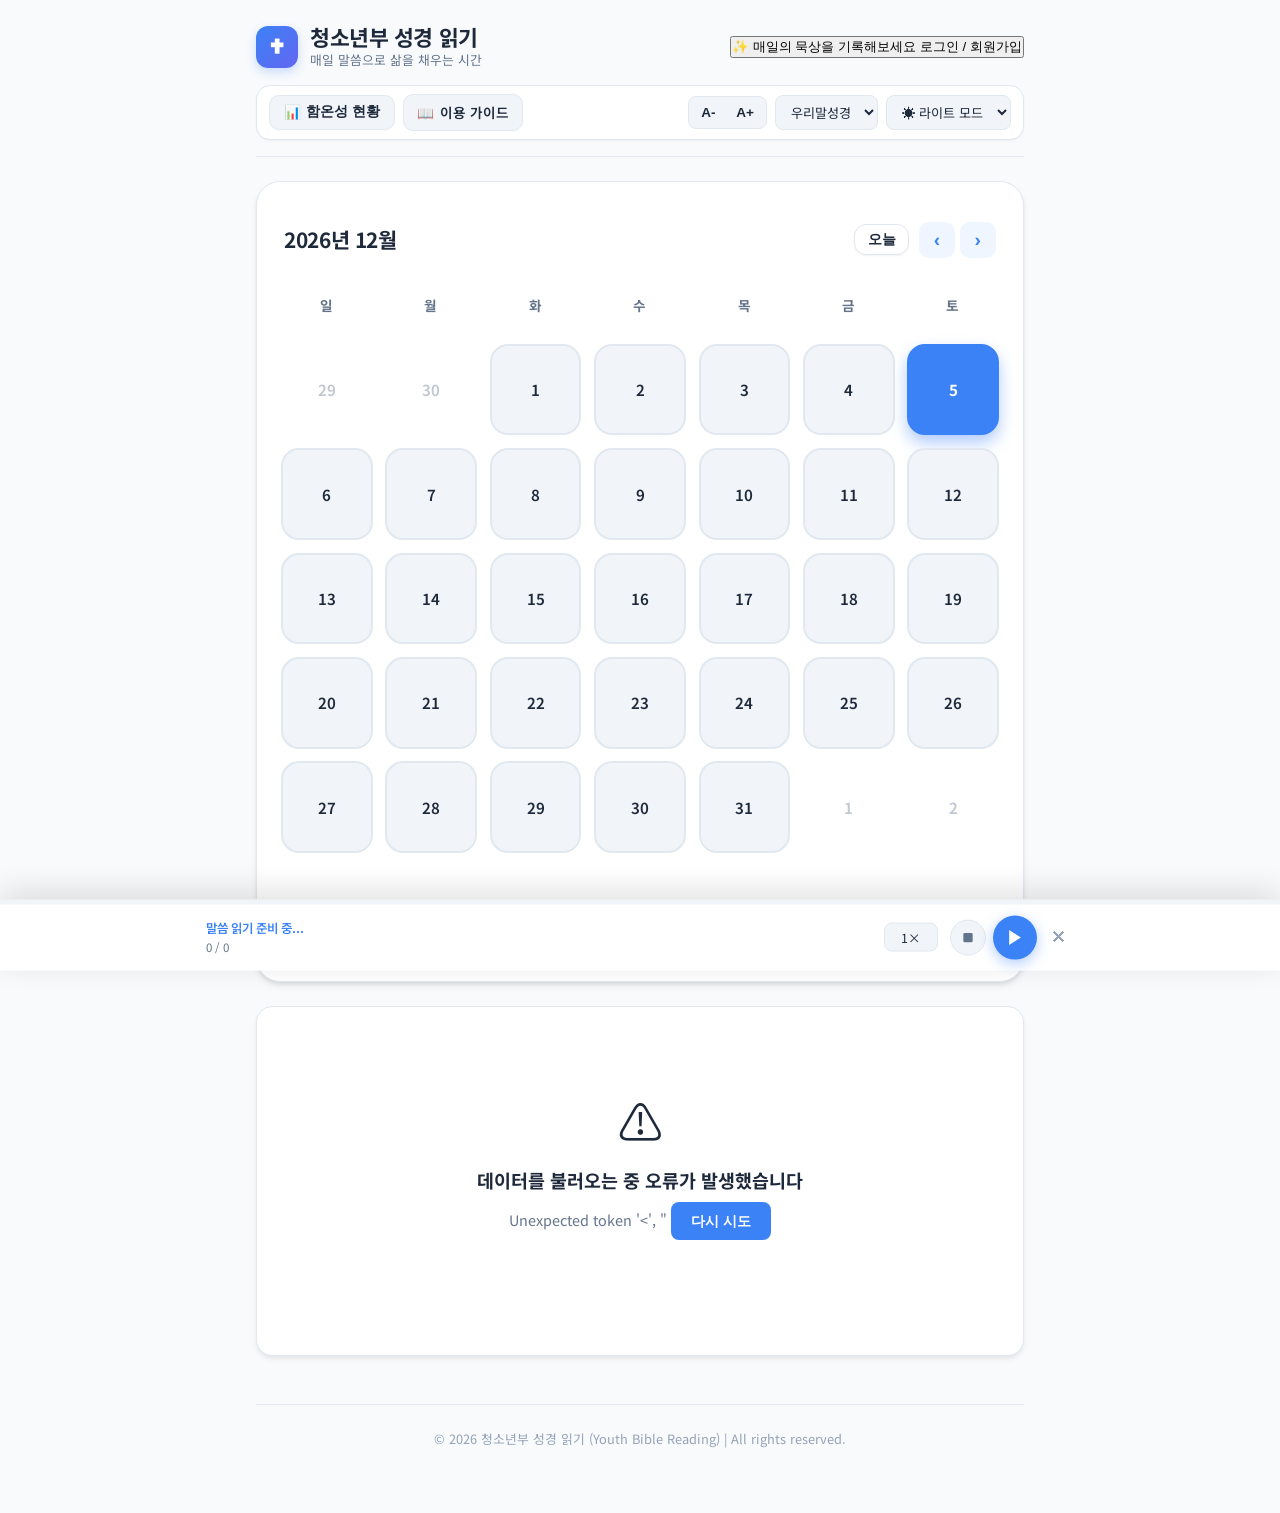
==== index.html @ 338174bb "fix: 열정랭킹 제거 후 어드민으로 이동" ====
<!DOCTYPE html>
<html lang="ko">

<head>
  <meta charset="UTF-8">
  <meta name="viewport" content="width=device-width, initial-scale=1.0">
  <title>청소년부 성경 읽기 - 매일 말씀 묵상</title>
  <meta name="description" content="청소년부 성경 읽기표 및 매일 말씀 묵상 웹 애플리케이션입니다.">
  <link rel="icon" type="image/png" href="favicon.png">

  <!-- Global Error Handler for Mobile WebView Debugging -->
  <script>
    window.onerror = function (message, source, lineno, colno, error) {
      showGlobalError('JS Error: ' + message + ' at ' + (source ? source.split('/').pop() : 'unknown') + ':' + lineno);
      return false;
    };
    window.addEventListener('unhandledrejection', function (event) {
      showGlobalError('Promise Error: ' + (event.reason ? event.reason.message || event.reason : 'Unknown'));
    });
    function showGlobalError(msg) {
      var isAdmin = false;
      try {
        if (window.currentUser && (window.currentUser.role === 'admin' || window.currentUser.role === 'leader')) isAdmin = true;
        else if (localStorage.getItem('cached_role') === 'admin' || localStorage.getItem('cached_role') === 'leader') isAdmin = true;
      } catch (e) { }

      if (!isAdmin) return;

      var errDiv = document.createElement('div');
      errDiv.style.position = 'fixed';
      errDiv.style.top = '0';
      errDiv.style.left = '0';
      errDiv.style.width = '100%';
      errDiv.style.backgroundColor = 'rgba(255, 0, 0, 0.9)';
      errDiv.style.color = 'white';
      errDiv.style.padding = '10px';
      errDiv.style.zIndex = '999999';
      errDiv.style.fontSize = '12px';
      errDiv.style.wordBreak = 'break-all';
      errDiv.style.boxSizing = 'border-box';
      errDiv.innerHTML = '<strong>[Error]</strong> ' + msg + ' <button onclick="this.parentElement.remove()" style="margin-left:10px; color:black; padding:2px 5px; border-radius:3px; cursor:pointer;">닫기</button>';
      if (document.body) {
        document.body.appendChild(errDiv);
      } else {
        window.addEventListener('DOMContentLoaded', function () {
          document.body.appendChild(errDiv);
        });
      }
    }
  </script>

  <!-- CSS Stylesheet -->
  <link rel="stylesheet" href="css/style.css">

  <!-- 커스텀 달력 스타일 -->
  <link rel="stylesheet" href="css/calendar.css">
</head>

<body>
  <div class="app-container">

    <!-- 1. Header & Controls -->
    <header class="app-header">
      <!-- Topbar: Brand Logo & User Auth -->
      <div class="header-topbar">
        <div class="brand">
          <div class="brand-icon">✝</div>
          <div class="brand-title">
            <h1>청소년부 성경 읽기</h1>
            <p>매일 말씀으로 삶을 채우는 시간</p>
          </div>
        </div>

        <div class="user-auth-area">
          <button id="loginOpenBtn" class="login-pill-btn" aria-label="로그인 및 회원가입">
            <span class="login-prompt-text hide-on-mobile">✨ 매일의 묵상을 기록해보세요</span>
            <span class="login-action-text">로그인 / 회원가입</span>
          </button>
          <div id="userProfileArea" class="user-profile-area" style="display: none;">
            <a href="admin/" id="adminLinkBtn" class="btn-auth"
              style="display: none; background: #fef08a; color: #854d0e; text-decoration: none;">어드민</a>
            <span id="userNameSpan" class="user-name"></span>
            <button id="logoutBtn" class="btn-auth btn-logout">로그아웃</button>
          </div>
        </div>
      </div>

      <!-- Toolbar: Features & View Utilities -->
      <div class="header-toolbar">
        <div class="toolbar-nav">
          <button id="communityDashboardBtn" class="btn-toolbar-nav" title="친구들 현황 및 인기 말씀 보기">
            <span>📊</span> 함온성 현황
          </button>
          <button id="myPrayersBtn" class="btn-toolbar-nav btn-my-prayers" title="작성한 기도 모음 보기" style="display: none;">
            <span>🙏</span> 나의 기도함
          </button>
          <a href="guide/student.html" class="btn-toolbar-nav" style="text-decoration: none;" title="학생용 이용 가이드">
            <span>📖</span> 이용 가이드
          </a>
        </div>

        <div class="toolbar-utils">
          <!-- Font Size Adjuster -->
          <div class="control-group" title="글자 크기 조절">
            <button id="fontDecreaseBtn" class="btn-icon" aria-label="글자 크기 축소">A-</button>
            <button id="fontIncreaseBtn" class="btn-icon" aria-label="글자 크기 확대">A+</button>
          </div>

          <!-- Version Selector -->
          <select id="versionSelect" class="theme-select" aria-label="성경 버전 선택">
            <option value="woori">우리말성경</option>
            <option value="krv">개역개정</option>
            <option value="shg">새한글</option>
          </select>

          <!-- Theme Selector -->
          <select id="themeSelect" class="theme-select" aria-label="테마 선택">
            <option value="light">☀️ 라이트 모드</option>
            <option value="dark">🌙 다크 모드</option>
            <option value="paper">📜 페이퍼 모드</option>
          </select>
        </div>
      </div>
    </header>



    <!-- 인라인 달력 뷰 -->
    <div id="calendarInline" class="calendar-inline-container">
      <input type="date" id="dateInput" aria-label="날짜 선택" style="display: none;">
      <div class="calendar-wrapper">
        <!-- 달력 헤더 (모던 레이아웃) -->
        <div
          style="display: flex; justify-content: space-between; align-items: center; margin-bottom: 1.5rem; padding: 0 0.2rem;">
          <div id="monthYear"
            style="font-size: 1.3rem; font-weight: 700; color: var(--text-main); letter-spacing: -0.02em;"></div>

          <div style="display: flex; align-items: center; gap: 0.6rem;">
            <button id="todayBtn" aria-label="오늘"
              style="padding: 0.35rem 0.8rem; font-size: 0.85rem; border-radius: 12px; border: 1px solid var(--border-color); background: var(--bg-card); color: var(--text-main); font-weight: 600; cursor: pointer; transition: all 0.2s ease; box-shadow: 0 1px 2px rgba(0,0,0,0.05);">오늘</button>
            <div style="display: flex; gap: 0.3rem;">
              <button class="nav-btn" id="prevMonth"
                style="width: 36px; height: 36px; border-radius: 10px; font-size: 1.2rem;">‹</button>
              <button class="nav-btn" id="nextMonth"
                style="width: 36px; height: 36px; border-radius: 10px; font-size: 1.2rem;">›</button>
            </div>
          </div>
        </div>

        <!-- 현재 선택 날짜 텍스트 (모바일 UI 개선을 위해 숨김 처리) -->
        <div id="dateDisplayText" style="display: none;"></div>

        <!-- 요일 헤더 -->
        <div class="weekdays">
          <div class="weekday">일</div>
          <div class="weekday">월</div>
          <div class="weekday">화</div>
          <div class="weekday">수</div>
          <div class="weekday">목</div>
          <div class="weekday">금</div>
          <div class="weekday">토</div>
        </div>

        <!-- 날짜 그리드 -->
        <div class="days-grid" id="daysGrid"></div>
      </div>
    </div>

    <!-- Completion Status Banner -->
    <div id="completionBanner" class="completion-banner" style="display: none;">
      <div class="completion-banner-info">
        <span class="banner-icon">🎉</span>
        <div>
          <strong id="completionBannerTitle">이 날짜의 함온성이 완료되었습니다.</strong>
          <p id="completionBannerSub" class="banner-sub">선택하셨던 말씀과 기도 내용이 다시 활성화되었습니다.</p>
        </div>
      </div>
      <button id="editCompletionBtn" class="btn-banner-action">기도 수정하기</button>
    </div>

    <!-- 3. Reading Plan Summary Card -->
    <section id="planSummaryCard" class="plan-summary-card" style="display: none;">
      <div class="plan-summary-header">
        <div>
          <span class="plan-badge">오늘의 말씀 범위</span>
          <span id="planDayCount" class="plan-badge"
            style="display:none; background-color:#10b981; margin-left:0.5rem;"></span>
        </div>
        <button id="ttsStartBtn" class="btn-tts-start" title="말씀 전체 듣기" onclick="startFullTTS()">
          <svg viewBox="0 0 24 24" fill="currentColor">
            <polygon points="5,3 19,12 5,21" />
          </svg>
          전체 듣기
        </button>
      </div>
      <div id="planTitle" class="plan-title"></div>
      <div id="planRangeList" class="plan-range-list"></div>
    </section>

    <!-- 4. Scripture Reading Main Content -->
    <main id="readingContainer" class="reading-container">
      <!-- Verses will be dynamically rendered here via JavaScript -->
    </main>

    <!-- 5. Toast Notification -->
    <div id="toast" class="toast">구절이 복사되었습니다.</div>

    <!-- 6. Selected Verses Floating Action Bar -->
    <div id="selectedVersesBar" class="selected-verses-bar" style="display: none;">
      <div class="selected-bar-info">
        <span class="selected-icon">📌</span>
        <span>선택된 구절: <strong id="selectedCountText">0</strong>개</span>
      </div>
      <div class="selected-bar-actions">
        <button id="clearSelectionBtn" class="btn-secondary-sm">선택 해제</button>
        <button id="openCompletionBtn" class="btn-primary-sm">오늘의 함온성 완료하기</button>
      </div>
    </div>

    <!-- 7. Footer -->
    <footer class="app-footer">
      <p>© 2026 청소년부 성경 읽기 (Youth Bible Reading) | All rights reserved.</p>
    </footer>

  </div>

  <!-- TTS Player Bar (화면 하단 고정) -->
  <div id="ttsPlayer">
    <!-- 프로그레스 바 -->
    <div id="ttsProgressTrack" title="클릭하여 해당 위치로 이동">
      <div id="ttsProgressFill"></div>
    </div>

    <!-- 컨트롤 영역 -->
    <div class="tts-player-inner">
      <!-- 현재 읽는 구절 정보 -->
      <div class="tts-info">
        <span id="ttsCurrentRef">말씀 읽기 준비 중...</span>
        <span id="ttsCounter">0 / 0</span>
      </div>

      <!-- 속도 선택 -->
      <select id="ttsRateSelect" aria-label="읽기 속도 선택" title="읽기 속도">
        <option value="0.7">0.7×</option>
        <option value="0.85">0.85×</option>
        <option value="1.0" selected>1×</option>
        <option value="1.2">1.2×</option>
        <option value="1.5">1.5×</option>
        <option value="2.0">2×</option>
      </select>

      <!-- 재생 컨트롤 -->
      <div class="tts-controls">
        <!-- 정지 버튼 -->
        <button id="ttsStopBtn" aria-label="정지" title="정지">
          <svg viewBox="0 0 24 24" fill="currentColor">
            <rect x="5" y="5" width="14" height="14" rx="2" />
          </svg>
        </button>

        <!-- 재생 / 일시정지 버튼 -->
        <button id="ttsPlayPauseBtn" aria-label="재생">
          <svg viewBox="0 0 24 24" fill="currentColor">
            <polygon points="5,3 19,12 5,21" />
          </svg>
        </button>

        <!-- 닫기 버튼 -->
        <button id="ttsCloseBtn" aria-label="플레이어 닫기" title="닫기">✕</button>
      </div>
    </div>
  </div>

  <!-- 8. Auth Modal (Login / Register) -->
  <div id="authModal" class="modal-overlay" style="display: none;">
    <div class="modal-card">
      <button id="authModalCloseBtn" class="modal-close-btn" aria-label="닫기">✕</button>

      <!-- Modal Nav Tabs -->
      <div class="modal-tabs">
        <button id="tabLoginBtn" class="tab-btn active">로그인</button>
        <button id="tabRegisterBtn" class="tab-btn">회원가입</button>
      </div>

      <!-- Login Form -->
      <form id="loginForm" class="auth-form">
        <div class="form-group">
          <label for="loginUsername">아이디</label>
          <input type="text" id="loginUsername" placeholder="아이디를 입력하세요" required autocomplete="username">
        </div>
        <div class="form-group">
          <label for="loginPassword">비밀번호</label>
          <input type="password" id="loginPassword" placeholder="비밀번호를 입력하세요" required autocomplete="current-password">
        </div>
        <div id="loginErrorMsg" class="error-msg" style="display: none;"></div>
        <button type="submit" class="btn-submit">로그인</button>
      </form>

      <!-- Register Form -->
      <form id="registerForm" class="auth-form" style="display: none;">
        <div class="form-group">
          <label for="registerName">이름 (학생/선생님)</label>
          <input type="text" id="registerName" placeholder="실명을 입력하세요 (예: 홍길동)" required>
        </div>
        <div class="form-group">
          <label for="registerUsername">아이디</label>
          <input type="text" id="registerUsername" placeholder="사용할 아이디 (3자 이상)" required autocomplete="username">
        </div>
        <div class="form-group">
          <label for="registerPassword">비밀번호</label>
          <input type="password" id="registerPassword" placeholder="비밀번호 (4자 이상)" required autocomplete="new-password">
        </div>
        <div id="registerErrorMsg" class="error-msg" style="display: none;"></div>
        <button type="submit" class="btn-submit">회원가입 완료</button>
      </form>
    </div>
  </div>

  <!-- 9. Completion Modal (오늘의 함온성 완료) -->
  <div id="completionModal" class="modal-overlay" style="display: none;">
    <div class="modal-card modal-card-large">
      <button id="completionModalCloseBtn" class="modal-close-btn" aria-label="닫기">✕</button>

      <div class="modal-header-title">
        <h2>✨ 오늘의 함온성 완료하기</h2>
        <p>선택하신 말씀과 기도를 기록하여 나눕니다.</p>
      </div>

      <form id="completionForm" class="auth-form">
        <div class="form-group">
          <label for="completionMyMessage">선택한 말씀 모음 (myMessage)</label>
          <textarea id="completionMyMessage" rows="5" class="form-textarea" readonly></textarea>
        </div>

        <div class="form-group">
          <label for="completionPray">오늘의 한 줄 묵상 및 기도 (pray)</label>
          <textarea id="completionPray" rows="3" class="form-textarea"
            placeholder="오늘 말씀을 읽고 느낀 점이나 기도를 적어주세요 (선택사항)"></textarea>
        </div>

        <div class="form-group">
          <label for="completionPrayForUser">서로를 위한 기도제목 (prayForUser)</label>
          <textarea id="completionPrayForUser" rows="2" class="form-textarea"
            placeholder="함께 성경을 읽는 친구들이나 이웃을 위한 기도제목을 적어주세요 (선택사항)"></textarea>
        </div>

        <div id="completionErrorMsg" class="error-msg" style="display: none;"></div>

        <div class="modal-action-buttons">
          <button type="button" id="completionCancelBtn" class="btn-cancel">취소</button>
          <button type="submit" class="btn-submit">오늘의 함온성 기록 저장</button>
        </div>
      </form>
    </div>
  </div>

  <!-- 10. Prayer History Modal (나의 기도함) -->
  <div id="prayerHistoryModal" class="modal-overlay" style="display: none;">
    <div class="modal-card modal-card-history">
      <button id="prayerHistoryCloseBtn" class="modal-close-btn" aria-label="닫기">✕</button>

      <div class="modal-header-title">
        <h2>🙏 나의 기도함 (기록 모음)</h2>
        <p>그동안 작성하신 함온성 묵상과 기도 제목들을 확인하실 수 있습니다.</p>
      </div>

      <div id="prayerHistoryList" class="prayer-history-list">
        <!-- Dynamic list of past prayer cards -->
      </div>
    </div>
  </div>

  <!-- 11. Community Dashboard Modal (함온성 현황 & 인기 말씀) -->
  <div id="communityDashboardModal" class="modal-overlay" style="display: none;">
    <div class="modal-card modal-card-dashboard">
      <button id="communityDashboardCloseBtn" class="modal-close-btn" aria-label="닫기">✕</button>

      <div class="modal-header-title">
        <h2>📊 청소년부 함온성 현황</h2>
        <p>함께 말씀을 읽는 친구들의 열정과 가장 은혜로운 인기 말씀을 나누어보세요.</p>
      </div>

      <!-- Dashboard Tabs -->
      <div class="modal-tabs">
        <button id="tabFriendsBtn" class="tab-btn active">👥 친구들 현황 & 묵상 피드</button>
        <button id="tabPopularVersesBtn" class="tab-btn">⭐ 인기 말씀 TOP 10</button>
      </div>

      <!-- Tab Content 1: Friends Feed & Stats -->
      <div id="friendsStatsTab" class="dashboard-tab-content">
        <!-- Summary Cards -->
        <div class="stats-summary-grid">
          <div class="stat-card">
            <span class="stat-icon">🔥</span>
            <div class="stat-info">
              <span class="stat-value" id="statTodayCount">0명</span>
              <span class="stat-label">오늘 완독한 친구</span>
            </div>
          </div>
          <div class="stat-card">
            <span class="stat-icon">📖</span>
            <div class="stat-info">
              <span class="stat-value" id="statTotalCount">0회</span>
              <span class="stat-label">누적 함온성 완독</span>
            </div>
          </div>
        </div>


        <!-- Community Feed -->
        <div class="dashboard-section" style="margin-top: 1.5rem;">
          <h3 class="section-subtitle">💬 친구들의 최신 묵상 & 기도 피드</h3>
          <div id="communityFeedList" class="community-feed-list">
            <!-- Dynamic feed items -->
          </div>
        </div>
      </div>

      <!-- Tab Content 2: Popular Verses TOP 10 -->
      <div id="popularVersesTab" class="dashboard-tab-content" style="display: none;">
        <div class="popular-verses-intro">
          <p>❤️ 청소년부 친구들이 함온성을 작성하며 가장 많이 선택한 은혜의 말씀 구절입니다.</p>
        </div>
        <div id="popularVersesList" class="popular-verses-list">
          <!-- Dynamic popular verse ranking cards -->
        </div>
      </div>
    </div>
  </div>

  <!-- JavaScript (의존 순서 준수)
       core/     → 앱 기반 (상수·상태·유틸)
       ui/       → 화면 렌더링
       features/ → 기능 모듈 (새 기능은 여기에 추가)
  -->
  <!-- core: 기반 -->
  <script src="js/core/constants.js"></script>
  <script src="js/client/state.js"></script>
  <script src="js/core/utils.js"></script>
  <!-- ui: 렌더링 -->
  <script src="js/client/ui/renderer.js"></script>
  <script src="js/client/ui/swipe-dismiss.js"></script> <!-- 바텀시트 스와이프 닫기 -->
  <!-- features: 기능별 모듈 -->
  <script src="js/client/features/auth.js"></script>
  <script src="js/client/features/tts.js"></script>
  <script src="js/client/features/hamonseong.js"></script>
  <script src="js/client/features/prayer.js"></script>
  <script src="js/client/features/community.js"></script>
  <!-- 진입점 -->
  <script src="js/client/app.js"></script>

  <!-- 커스텀 달력 스크립트 -->
  <script src="js/client/features/calendar.js"></script>
</body>

</html>
---- css/style.css ----
/* ==========================================================================
   청소년부 성경 읽기 (Youth Bible Reading) - Design System & Stylesheet
   ========================================================================== */

/* 1. Google Fonts Import */
@import url('https://fonts.googleapis.com/css2?family=Noto+Sans+KR:wght@300;400;500;600;700&family=Noto+Serif+KR:wght@400;600;700&display=swap');

/* 2. Theme CSS Variables */
:root {
  /* Light Theme (Default) */
  --bg-primary: #f8fafc;
  --bg-card: #ffffff;
  --bg-subtle: #f1f5f9;
  --border-color: #e2e8f0;

  --text-main: #1e293b;
  --text-muted: #64748b;
  --text-subtle: #94a3b8;

  --accent-primary: #3b82f6;
  --accent-hover: #2563eb;
  --accent-light: #eff6ff;
  --accent-border: #bfdbfe;

  --verse-num-color: #3b82f6;
  --verse-highlight-bg: #fef9c3;
  --verse-hover-bg: #f8fafc;

  --shadow-sm: 0 1px 2px 0 rgba(0, 0, 0, 0.05);
  --shadow-md: 0 4px 6px -1px rgba(0, 0, 0, 0.07), 0 2px 4px -1px rgba(0, 0, 0, 0.04);
  --shadow-lg: 0 10px 15px -3px rgba(0, 0, 0, 0.08), 0 4px 6px -2px rgba(0, 0, 0, 0.03);

  --font-ui: 'Noto Sans KR', -apple-system, BlinkMacSystemFont, "Segoe UI", Roboto, sans-serif;
  --font-reading: 'Noto Serif KR', Georgia, serif;

  --bible-font-size: 1.125rem;
  /* 18px */
  --bible-line-height: 1.85;
}

/* Dark Theme */
[data-theme="dark"] {
  --bg-primary: #0f172a;
  --bg-card: #1e293b;
  --bg-subtle: #334155;
  --border-color: #334155;

  --text-main: #f8fafc;
  --text-muted: #cbd5e1;
  --text-subtle: #64748b;

  --accent-primary: #60a5fa;
  --accent-hover: #93c5fd;
  --accent-light: #1e3a8a;
  --accent-border: #1d4ed8;

  --verse-num-color: #60a5fa;
  --verse-highlight-bg: #713f12;
  --verse-hover-bg: #334155;

  --shadow-sm: 0 1px 2px 0 rgba(0, 0, 0, 0.3);
  --shadow-md: 0 4px 6px -1px rgba(0, 0, 0, 0.4);
  --shadow-lg: 0 10px 15px -3px rgba(0, 0, 0, 0.5);
}

/* Paper / Warm Sepia Theme */
[data-theme="paper"] {
  --bg-primary: #fbf7ee;
  --bg-card: #f4efe0;
  --bg-subtle: #e9e2cf;
  --border-color: #e0d7c3;

  --text-main: #2c2520;
  --text-muted: #6b5e52;
  --text-subtle: #9c8e7e;

  --accent-primary: #b45309;
  --accent-hover: #92400e;
  --accent-light: #fef3c7;
  --accent-border: #fde68a;

  --verse-num-color: #b45309;
  --verse-highlight-bg: #fde68a;
  --verse-hover-bg: #ede6d4;

  --shadow-sm: 0 1px 2px 0 rgba(70, 50, 20, 0.05);
  --shadow-md: 0 4px 6px -1px rgba(70, 50, 20, 0.08);
  --shadow-lg: 0 10px 15px -3px rgba(70, 50, 20, 0.1);
}

/* 3. Base Styles */
* {
  box-sizing: border-box;
  margin: 0;
  padding: 0;
}

body {
  font-family: var(--font-ui);
  background-color: var(--bg-primary);
  color: var(--text-main);
  line-height: 1.5;
  transition: background-color 0.3s ease, color 0.3s ease;
  min-height: 100vh;
}

.app-container {
  max-width: 800px;
  margin: 0 auto;
  padding: 1.5rem 1rem 4rem 1rem;
}

/* 4. Header Section */
.app-header {
  display: flex;
  flex-direction: column;
  gap: 1rem;
  margin-bottom: 1.5rem;
  padding-bottom: 1rem;
  border-bottom: 1px solid var(--border-color);
}

.header-topbar {
  display: flex;
  justify-content: space-between;
  align-items: center;
}

.brand {
  display: flex;
  align-items: center;
  gap: 0.75rem;
}

.brand-icon {
  width: 42px;
  height: 42px;
  background: linear-gradient(135deg, var(--accent-primary), #6366f1);
  color: #ffffff;
  border-radius: 12px;
  display: flex;
  align-items: center;
  justify-content: center;
  font-size: 1.3rem;
  font-weight: 700;
  box-shadow: 0 4px 10px rgba(59, 130, 246, 0.25);
}

.brand-title h1 {
  font-size: 1.35rem;
  font-weight: 700;
  color: var(--text-main);
  letter-spacing: -0.02em;
  line-height: 1.2;
}

.brand-title p {
  font-size: 0.8rem;
  color: var(--text-muted);
}

.user-auth-area {
  display: flex;
  align-items: center;
}

/* Tier 2: Action Toolbar */
.header-toolbar {
  display: flex;
  align-items: center;
  justify-content: space-between;
  gap: 0.75rem;
  background-color: var(--bg-card);
  border: 1px solid var(--border-color);
  border-radius: 14px;
  padding: 0.5rem 0.75rem;
  box-shadow: var(--shadow-sm);
}

.toolbar-nav {
  display: flex;
  align-items: center;
  gap: 0.5rem;
}

.btn-toolbar-nav {
  background-color: var(--bg-subtle);
  color: var(--text-main);
  border: 1px solid var(--border-color);
  padding: 0.45rem 0.85rem;
  border-radius: 10px;
  font-size: 0.85rem;
  font-weight: 600;
  cursor: pointer;
  display: inline-flex;
  align-items: center;
  gap: 0.35rem;
  transition: all 0.2s ease;
  white-space: nowrap;
}

.btn-toolbar-nav:hover {
  background-color: var(--accent-light);
  border-color: var(--accent-border);
  color: var(--accent-primary);
  transform: translateY(-1px);
}

.btn-toolbar-nav.btn-my-prayers {
  background: linear-gradient(135deg, rgba(16, 185, 129, 0.1), rgba(5, 150, 105, 0.15));
  border-color: rgba(16, 185, 129, 0.3);
  color: #059669;
}

[data-theme="dark"] .btn-toolbar-nav.btn-my-prayers {
  color: #34d399;
}

.btn-toolbar-nav.btn-my-prayers:hover {
  background: linear-gradient(135deg, #10b981, #059669);
  color: #ffffff;
  border-color: #059669;
}

.toolbar-utils {
  display: flex;
  align-items: center;
  gap: 0.5rem;
}

.control-group {
  display: flex;
  align-items: center;
  background-color: var(--bg-subtle);
  border: 1px solid var(--border-color);
  border-radius: 8px;
  padding: 2px;
}

.btn-icon {
  background: transparent;
  border: none;
  color: var(--text-main);
  padding: 0.35rem 0.65rem;
  font-size: 0.85rem;
  font-weight: 600;
  border-radius: 6px;
  cursor: pointer;
  transition: all 0.2s ease;
}

.btn-icon:hover {
  background-color: var(--bg-card);
  color: var(--accent-primary);
}

.theme-select {
  background: var(--bg-subtle);
  color: var(--text-main);
  border: 1px solid var(--border-color);
  padding: 0.4rem 0.65rem;
  border-radius: 8px;
  font-size: 0.82rem;
  font-family: var(--font-ui);
  cursor: pointer;
  outline: none;
  transition: border-color 0.2s ease;
}

.theme-select:focus {
  border-color: var(--accent-primary);
}

/* 5. Date Navigation Bar */
.date-nav-card {
  background-color: var(--bg-card);
  border: 1px solid var(--border-color);
  border-radius: 16px;
  padding: 1.25rem;
  margin-bottom: 1.5rem;
  box-shadow: var(--shadow-sm);
}

.date-controls {
  display: flex;
  align-items: center;
  justify-content: space-between;
  gap: 0.75rem;
}

.btn-nav {
  display: inline-flex;
  align-items: center;
  justify-content: center;
  gap: 0.3rem;
  background-color: var(--bg-subtle);
  color: var(--text-main);
  border: 1px solid var(--border-color);
  padding: 0.5rem 0.85rem;
  border-radius: 10px;
  font-size: 0.9rem;
  font-weight: 500;
  cursor: pointer;
  transition: all 0.2s ease;
  white-space: nowrap;
}

.btn-nav:hover {
  background-color: var(--accent-light);
  border-color: var(--accent-border);
  color: var(--accent-primary);
}

.btn-nav.today-btn {
  font-weight: 600;
  background-color: var(--accent-primary);
  color: #ffffff;
  border-color: var(--accent-primary);
}

.btn-nav.today-btn:hover {
  background-color: var(--accent-hover);
  color: #ffffff;
}

.date-picker-wrapper {
  display: flex;
  align-items: center;
  gap: 0.5rem;
  background-color: var(--bg-primary);
  padding: 0.4rem 0.75rem;
  border-radius: 10px;
  border: 1px solid var(--border-color);
}

.date-picker-wrapper input[type="date"] {
  background: transparent;
  border: none;
  color: var(--text-main);
  font-family: var(--font-ui);
  font-size: 1rem;
  font-weight: 600;
  outline: none;
  cursor: pointer;
}

.date-display-text {
  margin-top: 0.8rem;
  text-align: center;
  font-size: 0.88rem;
  color: var(--text-muted);
}

/* 6. Plan Info Card */
.plan-summary-card {
  background: linear-gradient(135deg, var(--accent-light), var(--bg-card));
  border: 1px solid var(--accent-border);
  border-radius: 16px;
  padding: 1.25rem 1.5rem;
  margin-bottom: 1.5rem;
  box-shadow: var(--shadow-sm);
  display: flex;
  flex-direction: column;
  gap: 0.5rem;
}

.plan-summary-header {
  display: flex;
  align-items: center;
  justify-content: space-between;
}

.plan-badge {
  display: inline-flex;
  align-items: center;
  gap: 0.3rem;
  background-color: var(--accent-primary);
  color: #ffffff;
  font-size: 0.75rem;
  font-weight: 700;
  padding: 0.25rem 0.6rem;
  border-radius: 20px;
  text-transform: uppercase;
  letter-spacing: 0.05em;
}

.plan-date-tag {
  font-size: 0.85rem;
  color: var(--text-muted);
  font-weight: 500;
}

.plan-title {
  font-size: 1.35rem;
  font-weight: 700;
  color: var(--text-main);
  letter-spacing: -0.01em;
  margin-top: 0.2rem;
}

.plan-range-list {
  display: flex;
  flex-wrap: wrap;
  gap: 0.5rem;
  margin-top: 0.4rem;
}

.range-chip {
  background-color: var(--bg-card);
  border: 1px solid var(--border-color);
  padding: 0.3rem 0.75rem;
  border-radius: 8px;
  font-size: 0.9rem;
  font-weight: 600;
  color: var(--accent-primary);
  box-shadow: var(--shadow-sm);
}

/* 7. Scripture Reading Area */
.reading-container {
  background-color: var(--bg-card);
  border: 1px solid var(--border-color);
  border-radius: 16px;
  padding: 2rem 1.75rem;
  box-shadow: var(--shadow-md);
  min-height: 350px;
}

.chapter-section {
  margin-bottom: 2.5rem;
}

.chapter-section:last-child {
  margin-bottom: 0;
}

.chapter-title {
  display: flex;
  align-items: center;
  gap: 0.75rem;
  font-size: 1.3rem;
  font-weight: 700;
  color: var(--text-main);
  padding-bottom: 0.6rem;
  margin-bottom: 1.25rem;
  border-bottom: 2px solid var(--accent-primary);
}

.verses-list {
  font-family: var(--font-reading);
  font-size: var(--bible-font-size);
  line-height: var(--bible-line-height);
  color: var(--text-main);
}

.verse-item {
  position: relative;
  display: flex;
  align-items: flex-start;
  gap: 0.5rem;
  padding: 0.4rem 0.5rem;
  border-radius: 8px;
  margin-bottom: 0.15rem;
  cursor: pointer;
  transition: all 0.15s ease;
}

.verse-item:hover {
  background-color: var(--verse-hover-bg);
}

.verse-item.highlighted {
  background-color: var(--verse-highlight-bg);
  box-shadow: 0 1px 2px rgba(0, 0, 0, 0.05);
  /* Subtle pop for selected verses */
}

.verse-num {
  font-family: var(--font-ui);
  font-size: 0.75rem;
  /* Small and precise */
  font-weight: 800;
  color: var(--text-muted);
  /* Subtle grey so it doesn't distract */
  opacity: 0.8;
  user-select: none;
  min-width: 1.3rem;
  text-align: right;
  flex-shrink: 0;
  margin-top: 0.25rem;
  /* Visually align with text cap height */
}

.verse-text {
  flex: 1;
  word-break: keep-all;
}

/* Copy Toast Notification */
.toast {
  position: fixed;
  bottom: 2rem;
  left: 50%;
  transform: translateX(-50%) translateY(100px);
  background-color: #1e293b;
  color: #ffffff;
  padding: 0.75rem 1.25rem;
  border-radius: 30px;
  font-size: 0.9rem;
  font-weight: 500;
  box-shadow: var(--shadow-lg);
  opacity: 0;
  transition: all 0.3s cubic-bezier(0.68, -0.55, 0.27, 1.55);
  z-index: 1000;
  pointer-events: none;
}

.toast.show {
  transform: translateX(-50%) translateY(0);
  opacity: 1;
}

/* 8. Loading & Empty States */
.loading-skeleton {
  display: flex;
  flex-direction: column;
  gap: 1rem;
}

.skeleton-line {
  height: 20px;
  background: linear-gradient(90deg, var(--bg-subtle) 25%, var(--border-color) 50%, var(--bg-subtle) 75%);
  background-size: 200% 100%;
  animation: skeleton-loading 1.5s infinite;
  border-radius: 6px;
}

@keyframes skeleton-loading {
  0% {
    background-position: 200% 0;
  }

  100% {
    background-position: -200% 0;
  }
}

.empty-state,
.error-state {
  text-align: center;
  padding: 3rem 1.5rem;
}

.state-icon {
  font-size: 2.8rem;
  margin-bottom: 0.75rem;
  display: block;
}

.state-title {
  font-size: 1.15rem;
  font-weight: 700;
  color: var(--text-main);
  margin-bottom: 0.5rem;
}

.state-desc {
  font-size: 0.9rem;
  color: var(--text-muted);
  max-width: 400px;
  margin: 0 auto 1.25rem auto;
  word-break: keep-all;
}

.btn-retry {
  background-color: var(--accent-primary);
  color: #ffffff;
  border: none;
  padding: 0.6rem 1.25rem;
  border-radius: 8px;
  font-size: 0.9rem;
  font-weight: 600;
  cursor: pointer;
  transition: background-color 0.2s ease;
}

.btn-retry:hover {
  background-color: var(--accent-hover);
}

/* 9. Footer */
.app-footer {
  margin-top: 3rem;
  text-align: center;
  font-size: 0.8rem;
  color: var(--text-subtle);
  border-top: 1px solid var(--border-color);
  padding-top: 1.5rem;
}

/* Responsive Tweaks */
@media (max-width: 600px) {
  .app-container {
    padding: 1rem 0.75rem 3rem 0.75rem;
  }

  .app-header {
    flex-direction: column;
    align-items: flex-start;
    gap: 1rem;
  }

  .header-controls {
    width: 100%;
    justify-content: space-between;
  }

  .date-controls {
    flex-wrap: wrap;
  }

  .date-picker-wrapper {
    width: 100%;
    justify-content: center;
    order: -1;
  }

  .btn-nav {
    flex: 1;
  }

  .reading-container {
    padding: 1.5rem 1rem;
  }
}

/* ==========================================================================
   User Auth & Modal Styles
   ========================================================================== */
.user-auth-control {
  display: flex;
  align-items: center;
}

.btn-auth {
  padding: 0.4rem 0.85rem;
  border-radius: 8px;
  font-size: 0.875rem;
  font-weight: 600;
  cursor: pointer;
  transition: all 0.2s ease;
  border: none;
}

.btn-login {
  background-color: var(--accent-primary);
  color: #ffffff;
}

.btn-login:hover {
  background-color: var(--accent-hover);
  box-shadow: 0 2px 6px rgba(59, 130, 246, 0.3);
}

.user-profile-area {
  display: flex;
  align-items: center;
  gap: 0.6rem;
  background-color: var(--bg-subtle);
  padding: 0.3rem 0.6rem 0.3rem 0.8rem;
  border-radius: 8px;
  border: 1px solid var(--border-color);
}

.user-name {
  font-size: 0.875rem;
  font-weight: 600;
  color: var(--text-main);
}

.btn-logout {
  background-color: transparent;
  color: var(--text-muted);
  padding: 0.2rem 0.5rem;
  font-size: 0.8rem;
}

.btn-logout:hover {
  color: #ef4444;
  background-color: rgba(239, 68, 68, 0.1);
}

/* Modal Overlay */
.modal-overlay {
  position: fixed;
  top: 0;
  left: 0;
  right: 0;
  bottom: 0;
  background-color: rgba(15, 23, 42, 0.6);
  backdrop-filter: blur(4px);
  z-index: 1000;
  display: flex;
  align-items: center;
  justify-content: center;
  padding: 1rem;
  animation: fadeIn 0.2s ease-out;
}

@keyframes fadeIn {
  from {
    opacity: 0;
  }

  to {
    opacity: 1;
  }
}

.modal-card {
  position: relative;
  background-color: var(--bg-card);
  width: 100%;
  max-width: 400px;
  border-radius: 16px;
  padding: 2rem;
  box-shadow: 0 20px 25px -5px rgba(0, 0, 0, 0.2), 0 10px 10px -5px rgba(0, 0, 0, 0.04);
  border: 1px solid var(--border-color);
  animation: slideUp 0.25s ease-out;
}

@keyframes slideUp {
  from {
    transform: translateY(15px);
    opacity: 0;
  }

  to {
    transform: translateY(0);
    opacity: 1;
  }
}

.modal-close-btn {
  position: absolute;
  top: 1rem;
  right: 1rem;
  background: none;
  border: none;
  font-size: 1.25rem;
  color: var(--text-subtle);
  cursor: pointer;
  width: 32px;
  height: 32px;
  border-radius: 50%;
  display: flex;
  align-items: center;
  justify-content: center;
  transition: all 0.2s ease;
}

.modal-close-btn:hover {
  background-color: var(--bg-subtle);
  color: var(--text-main);
}

/* Modal Tabs */
.modal-tabs {
  display: flex;
  border-bottom: 2px solid var(--border-color);
  margin-bottom: 1.5rem;
}

.tab-btn {
  flex: 1;
  padding: 0.75rem 0;
  background: none;
  border: none;
  font-size: 1rem;
  font-weight: 600;
  color: var(--text-muted);
  cursor: pointer;
  border-bottom: 3px solid transparent;
  margin-bottom: -2px;
  transition: all 0.2s ease;
}

.tab-btn.active {
  color: var(--accent-primary);
  border-bottom-color: var(--accent-primary);
}

/* Auth Form */
.auth-form {
  display: flex;
  flex-direction: column;
  gap: 1.1rem;
}

.form-group {
  display: flex;
  flex-direction: column;
  gap: 0.4rem;
}

.form-group label {
  font-size: 0.85rem;
  font-weight: 600;
  color: var(--text-main);
}

.form-group input {
  padding: 0.7rem 0.9rem;
  border-radius: 8px;
  border: 1px solid var(--border-color);
  background-color: var(--bg-subtle);
  color: var(--text-main);
  font-size: 0.95rem;
  outline: none;
  transition: border-color 0.2s ease, box-shadow 0.2s ease;
}

.form-group input:focus {
  border-color: var(--accent-primary);
  box-shadow: 0 0 0 3px rgba(59, 130, 246, 0.15);
}

.error-msg {
  color: #ef4444;
  background-color: rgba(239, 68, 68, 0.1);
  padding: 0.6rem 0.8rem;
  border-radius: 8px;
  font-size: 0.85rem;
  border: 1px solid rgba(239, 68, 68, 0.2);
}

.btn-submit {
  width: 100%;
  padding: 0.8rem;
  margin-top: 0.5rem;
  border-radius: 8px;
  background-color: var(--accent-primary);
  color: #ffffff;
  border: none;
  font-size: 1rem;
  font-weight: 600;
  cursor: pointer;
  transition: all 0.2s ease;
}

.btn-submit:hover {
  background-color: var(--accent-hover);
  box-shadow: 0 4px 12px rgba(59, 130, 246, 0.3);
}

/* Verse Item Selected State */
.verse-item.selected {
  background-color: var(--verse-highlight-bg, #fef9c3) !important;
  border-left: 4px solid var(--accent-primary) !important;
  font-weight: 500;
}

/* Floating Action Bar for Selected Verses */
.selected-verses-bar {
  position: fixed;
  bottom: 2rem;
  left: 50%;
  transform: translateX(-50%);
  width: 90%;
  max-width: 600px;
  background-color: var(--bg-card);
  border: 1px solid var(--accent-border, #bfdbfe);
  border-radius: 16px;
  padding: 0.85rem 1.25rem;
  box-shadow: 0 10px 30px rgba(0, 0, 0, 0.15), 0 0 0 1px rgba(59, 130, 246, 0.2);
  display: flex;
  align-items: center;
  justify-content: space-between;
  gap: 1rem;
  z-index: 900;
  transition: bottom 0.3s cubic-bezier(0.34, 1.56, 0.64, 1);
}

/* When TTS Player is active, move the selected verses bar up */
body.tts-active .selected-verses-bar {
  bottom: calc(1rem + 75px + env(safe-area-inset-bottom, 0px));
}

.selected-verses-bar {
  backdrop-filter: blur(8px);
  animation: slideUpBar 0.3s cubic-bezier(0.16, 1, 0.3, 1);
}

@keyframes slideUpBar {
  from {
    transform: translate(-50%, 100%);
    opacity: 0;
  }

  to {
    transform: translate(-50%, 0);
    opacity: 1;
  }
}

.selected-bar-info {
  display: flex;
  align-items: center;
  gap: 0.5rem;
  font-size: 0.95rem;
  font-weight: 600;
  color: var(--text-main);
}

.selected-icon {
  font-size: 1.1rem;
}

.selected-bar-actions {
  display: flex;
  align-items: center;
  gap: 0.5rem;
}

.btn-primary-sm {
  background-color: var(--accent-primary);
  color: #ffffff;
  border: none;
  padding: 0.55rem 1rem;
  border-radius: 10px;
  font-size: 0.875rem;
  font-weight: 600;
  cursor: pointer;
  transition: all 0.2s ease;
  white-space: nowrap;
}

.btn-primary-sm:hover {
  background-color: var(--accent-hover);
  box-shadow: 0 2px 8px rgba(59, 130, 246, 0.3);
}

.btn-secondary-sm {
  background-color: var(--bg-subtle);
  color: var(--text-muted);
  border: 1px solid var(--border-color);
  padding: 0.55rem 0.85rem;
  border-radius: 10px;
  font-size: 0.875rem;
  font-weight: 500;
  cursor: pointer;
  transition: all 0.2s ease;
  white-space: nowrap;
}

.btn-secondary-sm:hover {
  background-color: var(--border-color);
  color: var(--text-main);
}

/* Completion Modal Specifics */
.modal-card-large {
  max-width: 520px;
  padding: 2.25rem 2rem;
}

.modal-header-title {
  margin-bottom: 1.5rem;
}

.modal-header-title h2 {
  font-size: 1.35rem;
  font-weight: 700;
  color: var(--text-main);
  margin-bottom: 0.3rem;
}

.modal-header-title p {
  font-size: 0.875rem;
  color: var(--text-muted);
}

.form-textarea {
  width: 100%;
  padding: 0.75rem 0.9rem;
  border-radius: 10px;
  border: 1px solid var(--border-color);
  background-color: var(--bg-subtle);
  color: var(--text-main);
  font-family: inherit;
  font-size: 0.9rem;
  line-height: 1.5;
  resize: vertical;
  outline: none;
  transition: border-color 0.2s ease;
}

.form-textarea:focus {
  border-color: var(--accent-primary);
  box-shadow: 0 0 0 3px rgba(59, 130, 246, 0.15);
}

.form-textarea[readonly] {
  background-color: var(--bg-primary);
  color: var(--text-main);
  font-family: 'Noto Serif KR', serif;
}

.modal-action-buttons {
  display: flex;
  gap: 0.75rem;
  margin-top: 0.5rem;
  align-items: stretch;
}

.modal-action-buttons .btn-submit {
  width: auto;
  margin-top: 0;
  flex: 2;
}

.btn-cancel {
  flex: 1;
  padding: 0.8rem;
  border-radius: 8px;
  background-color: var(--bg-subtle);
  color: var(--text-muted);
  border: 1px solid var(--border-color);
  font-size: 0.95rem;
  font-weight: 600;
  cursor: pointer;
  transition: all 0.2s ease;
}

.btn-cancel:hover {
  background-color: var(--border-color);
  color: var(--text-main);
}

/* ==========================================================================
   Completion Banner & Prayer History Modal Styles
   ========================================================================== */

/* My Prayers Button in Header */
.btn-my-prayers {
  background: linear-gradient(135deg, #10b981, #059669);
  color: #ffffff;
  border: none;
  padding: 0.35rem 0.75rem;
  border-radius: 8px;
  font-size: 0.8rem;
  font-weight: 600;
  cursor: pointer;
  display: inline-flex;
  align-items: center;
  gap: 0.3rem;
  transition: all 0.2s ease;
  box-shadow: 0 2px 4px rgba(16, 185, 129, 0.2);
}

.btn-my-prayers:hover {
  background: linear-gradient(135deg, #059669, #047857);
  box-shadow: 0 4px 8px rgba(16, 185, 129, 0.3);
  transform: translateY(-1px);
}

/* Completion Status Banner */
.completion-banner {
  background: linear-gradient(135deg, #ecfdf5, #d1fae5);
  border: 1px solid #6ee7b7;
  border-radius: 14px;
  padding: 1rem 1.25rem;
  margin-bottom: 1.25rem;
  display: flex;
  align-items: center;
  justify-content: space-between;
  gap: 1rem;
  box-shadow: var(--shadow-sm);
  animation: fadeIn 0.3s ease-out;
}

[data-theme="dark"] .completion-banner {
  background: linear-gradient(135deg, #064e3b, #022c22);
  border-color: #059669;
}

[data-theme="paper"] .completion-banner {
  background: linear-gradient(135deg, #f0fdf4, #dcfce7);
  border-color: #86efac;
}

.completion-banner-info {
  display: flex;
  align-items: center;
  gap: 0.75rem;
}

.banner-icon {
  font-size: 1.5rem;
}

.completion-banner-info strong {
  font-size: 0.95rem;
  color: var(--text-main);
  display: block;
}

.banner-sub {
  font-size: 0.82rem;
  color: var(--text-muted);
}

.btn-banner-action {
  background-color: #059669;
  color: #ffffff;
  border: none;
  padding: 0.45rem 0.9rem;
  border-radius: 8px;
  font-size: 0.85rem;
  font-weight: 600;
  cursor: pointer;
  white-space: nowrap;
  transition: all 0.2s ease;
}

.btn-banner-action:hover {
  background-color: #047857;
  box-shadow: 0 2px 6px rgba(5, 150, 105, 0.3);
}

/* Prayer History Modal */
.modal-card-history {
  max-width: 640px;
  max-height: 85vh;
  display: flex;
  flex-direction: column;
  padding: 2rem;
}

.prayer-history-list {
  display: flex;
  flex-direction: column;
  gap: 1rem;
  overflow-y: auto;
  padding-right: 0.25rem;
  margin-top: 0.5rem;
  max-height: calc(85vh - 120px);
}

.prayer-card {
  background-color: var(--bg-primary);
  border: 1px solid var(--border-color);
  border-radius: 12px;
  padding: 1.2rem;
  display: flex;
  flex-direction: column;
  gap: 0.8rem;
  transition: all 0.2s ease;
}

.prayer-card:hover {
  border-color: var(--accent-border);
  box-shadow: var(--shadow-sm);
}

.prayer-card-header {
  display: flex;
  align-items: center;
  justify-content: space-between;
  padding-bottom: 0.6rem;
  border-bottom: 1px dashed var(--border-color);
}

.prayer-card-date {
  font-size: 0.9rem;
  font-weight: 700;
  color: var(--accent-primary);
  display: flex;
  align-items: center;
  gap: 0.4rem;
}

.prayer-card-actions {
  display: flex;
  align-items: center;
  gap: 0.4rem;
}

.btn-prayer-jump {
  background-color: var(--accent-light);
  color: var(--accent-primary);
  border: 1px solid var(--accent-border);
  padding: 0.25rem 0.6rem;
  border-radius: 6px;
  font-size: 0.78rem;
  font-weight: 600;
  cursor: pointer;
  transition: all 0.2s ease;
}

.btn-prayer-jump:hover {
  background-color: var(--accent-primary);
  color: #ffffff;
}

.btn-prayer-delete {
  background-color: transparent;
  color: var(--text-subtle);
  border: none;
  padding: 0.25rem 0.5rem;
  border-radius: 6px;
  font-size: 0.78rem;
  cursor: pointer;
  transition: all 0.2s ease;
}

.btn-prayer-delete:hover {
  color: #ef4444;
  background-color: rgba(239, 68, 68, 0.1);
}

.prayer-section {
  display: flex;
  flex-direction: column;
  gap: 0.25rem;
}

.prayer-section-label {
  font-size: 0.78rem;
  font-weight: 700;
  color: var(--text-muted);
  text-transform: uppercase;
  letter-spacing: 0.03em;
}

.prayer-section-content {
  font-size: 0.9rem;
  color: var(--text-main);
  line-height: 1.6;
  white-space: pre-wrap;
  background-color: var(--bg-card);
  padding: 0.6rem 0.8rem;
  border-radius: 8px;
  border: 1px solid var(--border-color);
}

.prayer-section-content.scripture-box {
  font-family: var(--font-reading);
  border-left: 3px solid var(--accent-primary);
  color: var(--text-main);
}

.empty-history {
  text-align: center;
  padding: 3rem 1rem;
  color: var(--text-muted);
}

/* ==========================================================================
   Community Dashboard & Popular Verses Styles
   ========================================================================== */

.btn-community-stats {
  background: linear-gradient(135deg, #6366f1, #4f46e5);
  color: #ffffff;
  border: none;
  padding: 0.4rem 0.8rem;
  border-radius: 8px;
  font-size: 0.85rem;
  font-weight: 600;
  cursor: pointer;
  display: inline-flex;
  align-items: center;
  gap: 0.35rem;
  transition: all 0.2s ease;
  box-shadow: 0 2px 4px rgba(99, 102, 241, 0.25);
  margin-right: 0.4rem;
}

.btn-community-stats:hover {
  background: linear-gradient(135deg, #4f46e5, #4338ca);
  box-shadow: 0 4px 8px rgba(99, 102, 241, 0.35);
  transform: translateY(-1px);
}

.modal-card-dashboard {
  max-width: 680px;
  max-height: 88vh;
  display: flex;
  flex-direction: column;
  padding: 2rem;
}

.dashboard-tab-content {
  overflow-y: auto;
  padding-right: 0.25rem;
  margin-top: 0.5rem;
  max-height: calc(88vh - 150px);
}

/* Summary Grid Cards */
.stats-summary-grid {
  display: grid;
  grid-template-columns: repeat(2, 1fr);
  gap: 0.75rem;
  margin-bottom: 1.5rem;
}

.stat-card {
  background: linear-gradient(135deg, var(--bg-card), var(--bg-subtle));
  border: 1px solid var(--border-color);
  border-radius: 14px;
  padding: 1rem 1.25rem;
  display: flex;
  align-items: center;
  gap: 0.85rem;
  box-shadow: var(--shadow-sm);
}

.stat-icon {
  font-size: 1.8rem;
}

.stat-info {
  display: flex;
  flex-direction: column;
}

.stat-value {
  font-size: 1.35rem;
  font-weight: 800;
  color: var(--accent-primary);
  line-height: 1.2;
}

.stat-label {
  font-size: 0.8rem;
  color: var(--text-muted);
  font-weight: 500;
}

.section-subtitle {
  font-size: 1rem;
  font-weight: 700;
  color: var(--text-main);
  margin-bottom: 0.75rem;
  display: flex;
  align-items: center;
  gap: 0.4rem;
}

/* Member Rankings List */
.rankings-list {
  display: flex;
  flex-direction: column;
  gap: 0.5rem;
}

.ranking-item {
  display: flex;
  align-items: center;
  justify-content: space-between;
  background-color: var(--bg-primary);
  border: 1px solid var(--border-color);
  border-radius: 10px;
  padding: 0.6rem 0.9rem;
  transition: all 0.2s ease;
}

.ranking-item:hover {
  border-color: var(--accent-border);
}

.ranking-user {
  display: flex;
  align-items: center;
  gap: 0.6rem;
  font-weight: 600;
  font-size: 0.92rem;
  color: var(--text-main);
}

.rank-badge {
  width: 24px;
  height: 24px;
  border-radius: 50%;
  background-color: var(--bg-subtle);
  color: var(--text-muted);
  font-size: 0.78rem;
  font-weight: 700;
  display: flex;
  align-items: center;
  justify-content: center;
}

.rank-badge.top-1 {
  background: linear-gradient(135deg, #f59e0b, #d97706);
  color: #ffffff;
}

.rank-badge.top-2 {
  background: linear-gradient(135deg, #94a3b8, #64748b);
  color: #ffffff;
}

.rank-badge.top-3 {
  background: linear-gradient(135deg, #b45309, #78350f);
  color: #ffffff;
}

.ranking-count {
  font-size: 0.88rem;
  font-weight: 700;
  color: var(--accent-primary);
  background-color: var(--accent-light);
  padding: 0.2rem 0.6rem;
  border-radius: 12px;
}

/* Community Feed */
.community-feed-list {
  display: flex;
  flex-direction: column;
  gap: 0.85rem;
}

.feed-card {
  background-color: var(--bg-primary);
  border: 1px solid var(--border-color);
  border-radius: 12px;
  padding: 1rem;
  display: flex;
  flex-direction: column;
  gap: 0.6rem;
}

.feed-card-header {
  display: flex;
  align-items: center;
  justify-content: space-between;
}

.feed-author {
  font-weight: 700;
  font-size: 0.9rem;
  color: var(--accent-primary);
  display: flex;
  align-items: center;
  gap: 0.4rem;
}

.feed-time {
  font-size: 0.78rem;
  color: var(--text-subtle);
}

/* Popular Verses TOP 10 */
.popular-verses-intro {
  background-color: var(--accent-light);
  border: 1px solid var(--accent-border);
  padding: 0.75rem 1rem;
  border-radius: 10px;
  font-size: 0.85rem;
  color: var(--accent-primary);
  font-weight: 600;
  margin-bottom: 1rem;
}

.popular-verses-list {
  display: flex;
  flex-direction: column;
  gap: 0.85rem;
}

.popular-verse-card {
  background-color: var(--bg-primary);
  border: 1px solid var(--border-color);
  border-radius: 12px;
  padding: 1rem 1.1rem;
  display: flex;
  flex-direction: column;
  gap: 0.5rem;
  position: relative;
  transition: all 0.2s ease;
}

.popular-verse-card:hover {
  border-color: var(--accent-border);
  box-shadow: var(--shadow-sm);
}

.popular-verse-header {
  display: flex;
  align-items: center;
  justify-content: space-between;
}

.popular-verse-ref {
  font-weight: 700;
  font-size: 0.95rem;
  color: var(--accent-primary);
  display: flex;
  align-items: center;
  gap: 0.5rem;
}

.popular-rank-tag {
  background-color: var(--accent-primary);
  color: #ffffff;
  font-size: 0.75rem;
  font-weight: 700;
  padding: 0.15rem 0.5rem;
  border-radius: 12px;
}

.popular-count-tag {
  font-size: 0.82rem;
  font-weight: 700;
  color: var(--text-muted);
  background-color: var(--bg-subtle);
  padding: 0.2rem 0.6rem;
  border-radius: 12px;
}

.popular-verse-text {
  font-family: var(--font-reading);
  font-size: 0.95rem;
  line-height: 1.6;
  color: var(--text-main);
}

.popular-bar-wrapper {
  height: 4px;
  background-color: var(--bg-subtle);
  border-radius: 2px;
  overflow: hidden;
  margin-top: 0.2rem;
}

.popular-bar-fill {
  height: 100%;
  background: linear-gradient(90deg, var(--accent-primary), #6366f1);
  border-radius: 2px;
  transition: width 0.4s ease-out;
}

/* ==========================================================================
   Comprehensive Mobile Optimization & UI Refinements (모바일 UX/UI 최적화)
   ========================================================================== */

@media (max-width: 640px) {
  .app-container {
    padding: 0.85rem 0.65rem 4rem 0.65rem;
  }

  .app-header {
    flex-direction: column;
    align-items: stretch;
    gap: 0.75rem;
    padding-bottom: 0.75rem;
    margin-bottom: 1rem;
  }

  .header-topbar {
    width: 100%;
    display: flex;
    justify-content: space-between;
    align-items: center;
  }

  .brand-title h1 {
    font-size: 1.15rem;
  }

  .brand-title p {
    font-size: 0.75rem;
  }

  .header-toolbar {
    width: 100%;
    flex-wrap: wrap;
    justify-content: space-between;
    gap: 0.5rem;
    padding: 0.5rem;
  }

  .toolbar-nav {
    flex: 1;
    display: flex;
    gap: 0.4rem;
  }

  .btn-toolbar-nav {
    flex: 1;
    justify-content: center;
    padding: 0.5rem 0.6rem;
    font-size: 0.82rem;
    min-height: 38px;
  }

  .toolbar-utils {
    display: flex;
    align-items: center;
    gap: 0.4rem;
  }

  /* Date Controls on Mobile */
  .date-nav-card {
    padding: 0.9rem 0.75rem;
    border-radius: 14px;
    margin-bottom: 1rem;
  }

  .date-controls {
    display: grid;
    grid-template-columns: 1fr 1fr 1fr;
    gap: 0.5rem;
    align-items: center;
  }

  .date-picker-wrapper {
    grid-column: span 3;
    order: -1;
    justify-content: center;
    padding: 0.5rem;
  }

  .date-picker-wrapper input[type="date"] {
    font-size: 1.05rem;
    width: 100%;
    text-align: center;
  }

  .btn-nav {
    padding: 0.55rem 0.4rem;
    font-size: 0.85rem;
    min-height: 42px;
  }

  /* Reading Container Mobile Touch */
  .reading-container {
    padding: 1.25rem 1rem;
    border-radius: 14px;
  }

  .verse-item {
    padding: 0.35rem 0.2rem;
    margin-bottom: 0.1rem;
    border-radius: 6px;
    gap: 0.4rem;
    -webkit-tap-highlight-color: transparent;
  }

  .verse-item:active {
    background-color: var(--verse-hover-bg);
    transform: scale(0.99);
  }

  .verse-num {
    font-size: 0.7rem;
    /* Even smaller and subtler on mobile */
    min-width: 1.15rem;
    /* Tighter column */
    margin-top: 0.2rem;
  }

  .verse-text {
    line-height: 1.7;
    /* Optimize readability */
  }

  /* Mobile Sheet Modal Styles */
  .modal-overlay {
    align-items: flex-end;
    padding: 0;
  }

  .modal-card,
  .modal-card-large,
  .modal-card-history,
  .modal-card-dashboard {
    width: 100%;
    max-width: 100%;
    max-height: 90dvh;
    overflow-y: auto;
    border-bottom-left-radius: 0;
    border-bottom-right-radius: 0;
    border-top-left-radius: 20px;
    border-top-right-radius: 20px;
    padding: 1.5rem 1.1rem calc(2rem + env(safe-area-inset-bottom)) 1.1rem;
    animation: slideUpSheet 0.3s cubic-bezier(0.16, 1, 0.3, 1);
  }

  .modal-card::before {
    content: '';
    display: block;
    width: 36px;
    height: 4px;
    background-color: var(--border-color);
    border-radius: 2px;
    margin: -0.5rem auto 1rem auto;
  }

  @keyframes slideUpSheet {
    from {
      transform: translateY(100%);
    }

    to {
      transform: translateY(0);
    }
  }

  .modal-header-title h2 {
    font-size: 1.2rem;
  }

  .modal-tabs {
    gap: 0.25rem;
  }

  .tab-btn {
    font-size: 0.85rem;
    padding: 0.65rem 0.2rem;
  }

  /* Selected Verses Floating Bar Mobile */
  .selected-verses-bar {
    width: 94%;
    bottom: 1rem;
    padding: 0.75rem 0.9rem;
    flex-direction: row;
    justify-content: space-between;
    gap: 0.5rem;
  }

  body.tts-active .selected-verses-bar {
    bottom: calc(1rem + 75px + env(safe-area-inset-bottom, 0px));
  }

  .selected-bar-info {
    font-size: 0.85rem;
  }

  .btn-primary-sm,
  .btn-secondary-sm {
    padding: 0.5rem 0.75rem;
    font-size: 0.82rem;
    border-radius: 8px;
  }

  /* Stats Grid & Cards Mobile */
  .stats-summary-grid {
    grid-template-columns: 1fr 1fr;
    gap: 0.5rem;
  }

  .stat-card {
    padding: 0.75rem 0.85rem;
    gap: 0.6rem;
  }

  .stat-icon {
    font-size: 1.5rem;
  }

  .stat-value {
    font-size: 1.15rem;
  }

  .stat-label {
    font-size: 0.75rem;
  }

  .popular-verse-card {
    padding: 0.85rem;
  }

  .popular-verse-ref {
    font-size: 0.88rem;
  }

  .popular-verse-text {
    font-size: 0.9rem;
  }
}

/* ==========================================================================
   TTS (Text-to-Speech) Player
   ========================================================================== */

/* ── TTS 전체 듣기 버튼 (plan-summary-card 안) ── */
.btn-tts-start {
  display: inline-flex;
  align-items: center;
  gap: 0.4rem;
  padding: 0.35rem 0.85rem;
  font-size: 0.82rem;
  font-weight: 600;
  font-family: var(--font-ui);
  color: var(--accent-primary);
  background: var(--accent-light);
  border: 1.5px solid var(--accent-border);
  border-radius: 999px;
  cursor: pointer;
  transition: background 0.18s, transform 0.12s, box-shadow 0.18s;
  white-space: nowrap;
}

.btn-tts-start:hover {
  background: var(--accent-primary);
  color: #fff;
  transform: translateY(-1px);
  box-shadow: 0 4px 12px rgba(59, 130, 246, 0.25);
}

.btn-tts-start svg {
  width: 14px;
  height: 14px;
  flex-shrink: 0;
}

/* ── TTS 플레이어 바 (화면 하단 고정) ── */
#ttsPlayer {
  position: fixed;
  bottom: 0;
  left: 0;
  right: 0;
  z-index: 900;
  background: var(--bg-card);
  border-top: 1px solid var(--border-color);
  box-shadow: 0 -8px 32px rgba(0, 0, 0, 0.12);
  padding: 0;
  transform: translateY(100%);
  transition: transform 0.3s cubic-bezier(0.34, 1.56, 0.64, 1);
  /* 모바일 safe-area */
  padding-bottom: env(safe-area-inset-bottom, 0px);
}

#ttsPlayer.visible {
  transform: translateY(0);
}

/* ── 프로그레스 트랙 (맨 위) ── */
#ttsProgressTrack {
  width: 100%;
  height: 4px;
  background: var(--bg-subtle);
  cursor: pointer;
  position: relative;
  overflow: hidden;
}

#ttsProgressFill {
  height: 100%;
  width: 0%;
  background: linear-gradient(90deg, var(--accent-primary), #a78bfa);
  transition: width 0.4s ease;
  border-radius: 0 999px 999px 0;
}

#ttsProgressTrack:hover {
  height: 7px;
}

/* ── 플레이어 내부 레이아웃 ── */
.tts-player-inner {
  display: flex;
  align-items: center;
  gap: 0.75rem;
  padding: 0.65rem 1rem 0.7rem;
  max-width: 900px;
  margin: 0 auto;
}

/* ── 현재 구절 정보 ── */
.tts-info {
  flex: 1;
  min-width: 0;
  display: flex;
  flex-direction: column;
  gap: 0.1rem;
}

#ttsCurrentRef {
  font-size: 0.78rem;
  font-weight: 600;
  color: var(--accent-primary);
  white-space: nowrap;
  overflow: hidden;
  text-overflow: ellipsis;
}

#ttsCounter {
  font-size: 0.72rem;
  color: var(--text-muted);
}

/* ── 속도 선택 ── */
#ttsRateSelect {
  font-size: 0.78rem;
  font-family: var(--font-ui);
  padding: 0.28rem 0.5rem;
  border: 1.5px solid var(--border-color);
  border-radius: 8px;
  background: var(--bg-subtle);
  color: var(--text-main);
  cursor: pointer;
  outline: none;
  transition: border-color 0.15s;
  -webkit-appearance: none;
  appearance: none;
  min-width: 54px;
  text-align: center;
}

#ttsRateSelect:focus {
  border-color: var(--accent-primary);
}

/* ── 컨트롤 버튼 그룹 ── */
.tts-controls {
  display: flex;
  align-items: center;
  gap: 0.45rem;
  flex-shrink: 0;
}

/* 재생/일시정지 메인 버튼 */
#ttsPlayPauseBtn {
  width: 44px;
  height: 44px;
  border-radius: 50%;
  border: none;
  background: var(--accent-primary);
  color: #fff;
  display: flex;
  align-items: center;
  justify-content: center;
  cursor: pointer;
  box-shadow: 0 4px 14px rgba(59, 130, 246, 0.4);
  transition: background 0.18s, transform 0.12s, box-shadow 0.18s;
  flex-shrink: 0;
}

#ttsPlayPauseBtn svg {
  width: 20px;
  height: 20px;
}

#ttsPlayPauseBtn:hover {
  background: var(--accent-hover);
  transform: scale(1.08);
  box-shadow: 0 6px 20px rgba(59, 130, 246, 0.5);
}

#ttsPlayPauseBtn:active {
  transform: scale(0.95);
}

/* 정지 버튼 */
#ttsStopBtn {
  width: 36px;
  height: 36px;
  border-radius: 50%;
  border: 1.5px solid var(--border-color);
  background: var(--bg-subtle);
  color: var(--text-muted);
  display: flex;
  align-items: center;
  justify-content: center;
  cursor: pointer;
  transition: all 0.15s;
  flex-shrink: 0;
}

#ttsStopBtn svg {
  width: 16px;
  height: 16px;
}

#ttsStopBtn:hover {
  background: #fee2e2;
  border-color: #fca5a5;
  color: #ef4444;
}

/* 닫기 버튼 */
#ttsCloseBtn {
  width: 30px;
  height: 30px;
  border-radius: 50%;
  border: none;
  background: transparent;
  color: var(--text-subtle);
  font-size: 1rem;
  display: flex;
  align-items: center;
  justify-content: center;
  cursor: pointer;
  transition: color 0.15s, background 0.15s;
  flex-shrink: 0;
  line-height: 1;
}

#ttsCloseBtn:hover {
  background: var(--bg-subtle);
  color: var(--text-main);
}

/* ── 현재 읽는 구절 강조 ── */
.verse-item.tts-reading {
  background: linear-gradient(90deg, var(--accent-light) 0%, transparent 100%);
  border-left: 3px solid var(--accent-primary);
  padding-left: calc(var(--verse-padding, 0.75rem) - 3px);
  border-radius: 0 8px 8px 0;
  animation: tts-pulse 1.4s ease-in-out infinite;
}

@keyframes tts-pulse {

  0%,
  100% {
    opacity: 1;
  }

  50% {
    opacity: 0.75;
  }
}

/* ── body에 하단 여백 (TTS 플레이어가 내용 가리지 않도록) ── */
body.tts-active {
  padding-bottom: 90px;
}

/* ── 반응형 ── */
@media (max-width: 480px) {
  .tts-player-inner {
    padding: 0.55rem 0.75rem 0.6rem;
    gap: 0.5rem;
  }

  #ttsPlayPauseBtn {
    width: 40px;
    height: 40px;
  }

  #ttsPlayPauseBtn svg {
    width: 18px;
    height: 18px;
  }

  #ttsStopBtn {
    width: 32px;
    height: 32px;
  }

  #ttsStopBtn svg {
    width: 14px;
    height: 14px;
  }

  #ttsCurrentRef {
    font-size: 0.72rem;
  }

  #ttsRateSelect {
    font-size: 0.72rem;
    min-width: 48px;
  }
}
---- css/calendar.css ----
/* 커스텀 인라인 달력 컨테이너 */
    .calendar-inline-container {
      background: var(--bg-card);
      border-radius: 24px;
      padding: 1.5rem;
      margin-bottom: 1.5rem;
      box-shadow: 0 4px 6px -1px rgba(0, 0, 0, 0.1), 0 2px 4px -1px rgba(0, 0, 0, 0.06);
      border: 1px solid var(--border-color);
      width: 100%;
      animation: fadeIn 0.3s ease-out;
    }

    /* 달력 래퍼 */
    .calendar-wrapper {
      margin-top: 1rem;
    }

    /* 월 네비게이션 */
    .month-navigation {
      display: flex;
      align-items: center;
      justify-content: space-between;
      margin-bottom: 1.5rem;
      gap: 1rem;
    }

    .nav-btn {
      width: 44px;
      height: 44px;
      border: none;
      border-radius: 14px;
      background: var(--accent-light);
      color: var(--accent-primary);
      font-size: 1.5rem;
      cursor: pointer;
      transition: all 0.3s cubic-bezier(0.34, 1.56, 0.64, 1);
      display: flex;
      align-items: center;
      justify-content: center;
      font-weight: 600;
    }

    @media (hover: hover) {
      .nav-btn:hover {
        background: var(--accent-primary);
        color: white;
        transform: scale(1.1);
      }
    }

    .nav-btn:active {
      transform: scale(0.95);
    }

    .month-year {
      text-align: center;
      flex: 1;
      font-size: 1.2rem;
      font-weight: 700;
      color: var(--text-main);
      min-width: 120px;
    }

    /* 요일 헤더 */
    .weekdays {
      display: grid;
      grid-template-columns: repeat(7, 1fr);
      gap: 0.8rem;
      margin-bottom: 1rem;
    }

    .weekday {
      text-align: center;
      font-size: 0.85rem;
      font-weight: 700;
      color: var(--text-muted);
      padding: 0.8rem 0;
      text-transform: uppercase;
      letter-spacing: 0.05em;
    }

    /* 날짜 그리드 */
    .days-grid {
      display: grid;
      grid-template-columns: repeat(7, 1fr);
      gap: 0.8rem;
    }

    .day-cell {
      aspect-ratio: 1;
      border-radius: 18px;
      display: flex;
      align-items: center;
      justify-content: center;
      font-weight: 600;
      cursor: pointer;
      transition: all 0.3s cubic-bezier(0.34, 1.56, 0.64, 1);
      position: relative;
      border: 2px solid transparent;
      user-select: none;
      font-size: 0.95rem;
    }

    .day-cell.other-month {
      color: var(--text-muted);
      opacity: 0.4;
      cursor: default;
    }

    .day-cell.current-month {
      background: #f1f5f9;
      color: var(--text-main);
      border-color: var(--border-color);
    }

    @media (hover: hover) {
      .day-cell.current-month:hover {
        background: var(--accent-light);
        border-color: var(--accent-primary);
        transform: translateY(-4px);
        box-shadow: 0 8px 16px rgba(99, 102, 241, 0.2);
      }
    }

    /* 계획이 있는 날 (아직 미완료) - 진한 회색 배경 (선택된 상태 제외) */
    .day-cell.has-plan:not(.completed):not(.selected) {
      background: #cbd5e1;
      /* 기존 배경보다 더 진한 회색 */
      font-weight: 700;
      color: var(--text-main);
      border-color: #94a3b8;
    }

    .day-cell.today {
      background: var(--accent-light);
      color: var(--accent-primary);
      border-color: var(--accent-primary);
      font-weight: 700;
    }

    @media (hover: hover) {
      .day-cell.today:hover {
        background: var(--accent-primary);
        color: white;
        transform: translateY(-4px);
        box-shadow: 0 8px 16px rgba(99, 102, 241, 0.3);
      }
    }

    .day-cell.completed {
      background: linear-gradient(135deg, #d1fae5 0%, #a7f3d0 100%);
      color: transparent;
      /* 날짜 숫자 숨김 */
      border-color: #10b981;
      font-weight: 700;
      box-shadow: 0 8px 16px rgba(16, 185, 129, 0.15);
      animation: stampBounce 0.6s cubic-bezier(0.34, 1.56, 0.64, 1);
    }

    .day-cell.completed::after {
      content: '✓';
      position: absolute;
      top: 0;
      left: 0;
      width: 100%;
      height: 100%;
      background: transparent;
      color: #10b981;
      display: flex;
      align-items: center;
      justify-content: center;
      font-size: 1.5rem;
      font-weight: 800;
      box-shadow: none;
    }



    .day-cell.selected {
      background: #3b82f6;
      color: #ffffff;
      border-color: #3b82f6;
      font-weight: 700;
      box-shadow: 0 8px 16px rgba(59, 130, 246, 0.4);
    }

    @media (hover: hover) {
      .day-cell.selected:hover {
        background: #2563eb;
        color: #ffffff;
        transform: scale(1.05) translateY(-4px);
        box-shadow: 0 10px 20px rgba(59, 130, 246, 0.5);
      }
    }

    /* 완료 + 선택된 상태: 초록색 유지하며 강조 */
    .day-cell.completed.selected {
      background: linear-gradient(135deg, #10b981 0%, #059669 100%);
      color: transparent;
      border-color: #047857;
      transform: scale(1.05) translateY(-2px);
      box-shadow: 0 10px 20px rgba(16, 185, 129, 0.4);
    }

    .day-cell.completed.selected::after {
      color: white;
    }

    /* ─── 다크모드 달력 스타일 ─── */
    [data-theme="dark"] .day-cell.current-month {
      background: #1e293b;
      color: #e2e8f0;
      border-color: #334155;
    }

    @media (hover: hover) {
      [data-theme="dark"] .day-cell.current-month:hover {
        background: #3949ab;
        border-color: #5e92f3;
        box-shadow: 0 8px 16px rgba(99, 102, 241, 0.3);
      }
    }

    [data-theme="dark"] .day-cell.has-plan:not(.completed):not(.selected) {
      background: #334155;
      /* 다크모드 진한 회색 */
      border-color: #475569;
    }

    [data-theme="dark"] .day-cell.today {
      background: #5e92f3;
      color: #ffffff;
      border-color: #5e92f3;
      font-weight: 700;
    }

    @media (hover: hover) {
      [data-theme="dark"] .day-cell.today:hover {
        background: #3949ab;
        color: #ffffff;
        box-shadow: 0 8px 16px rgba(99, 102, 241, 0.4);
      }
    }

    [data-theme="dark"] .day-cell.completed {
      background: linear-gradient(135deg, #164e63 0%, #0c4a6e 100%);
      color: transparent;
      border-color: #10b981;
      box-shadow: 0 8px 16px rgba(16, 185, 129, 0.2);
    }

    [data-theme="dark"] .day-cell.completed::after {
      color: #86efac;
    }



    [data-theme="dark"] .day-cell.selected {
      background: #3b82f6;
      color: #ffffff;
      border-color: #60a5fa;
      font-weight: 700;
      box-shadow: 0 8px 16px rgba(59, 130, 246, 0.5);
    }

    @media (hover: hover) {
      [data-theme="dark"] .day-cell.selected:hover {
        background: #2563eb;
        color: #ffffff;
        transform: scale(1.05) translateY(-4px);
        box-shadow: 0 10px 20px rgba(59, 130, 246, 0.6);
      }
    }

    [data-theme="dark"] .day-cell.completed.selected {
      background: linear-gradient(135deg, #059669 0%, #047857 100%);
      color: transparent;
      border-color: #34d399;
      box-shadow: 0 10px 20px rgba(16, 185, 129, 0.4);
    }

    [data-theme="dark"] .day-cell.completed.selected::after {
      color: white;
    }

    @keyframes stampBounce {
      0% {
        transform: scale(0.8);
        opacity: 0;
      }

      50% {
        transform: scale(1.1);
      }

      100% {
        transform: scale(1);
        opacity: 1;
      }
    }

    @keyframes fadeIn {
      from {
        opacity: 0;
      }

      to {
        opacity: 1;
      }
    }

    @keyframes slideUp {
      from {
        transform: translateY(15px);
        opacity: 0;
      }

      to {
        transform: translateY(0);
        opacity: 1;
      }
    }

    /* 달력 스타일 끝 */
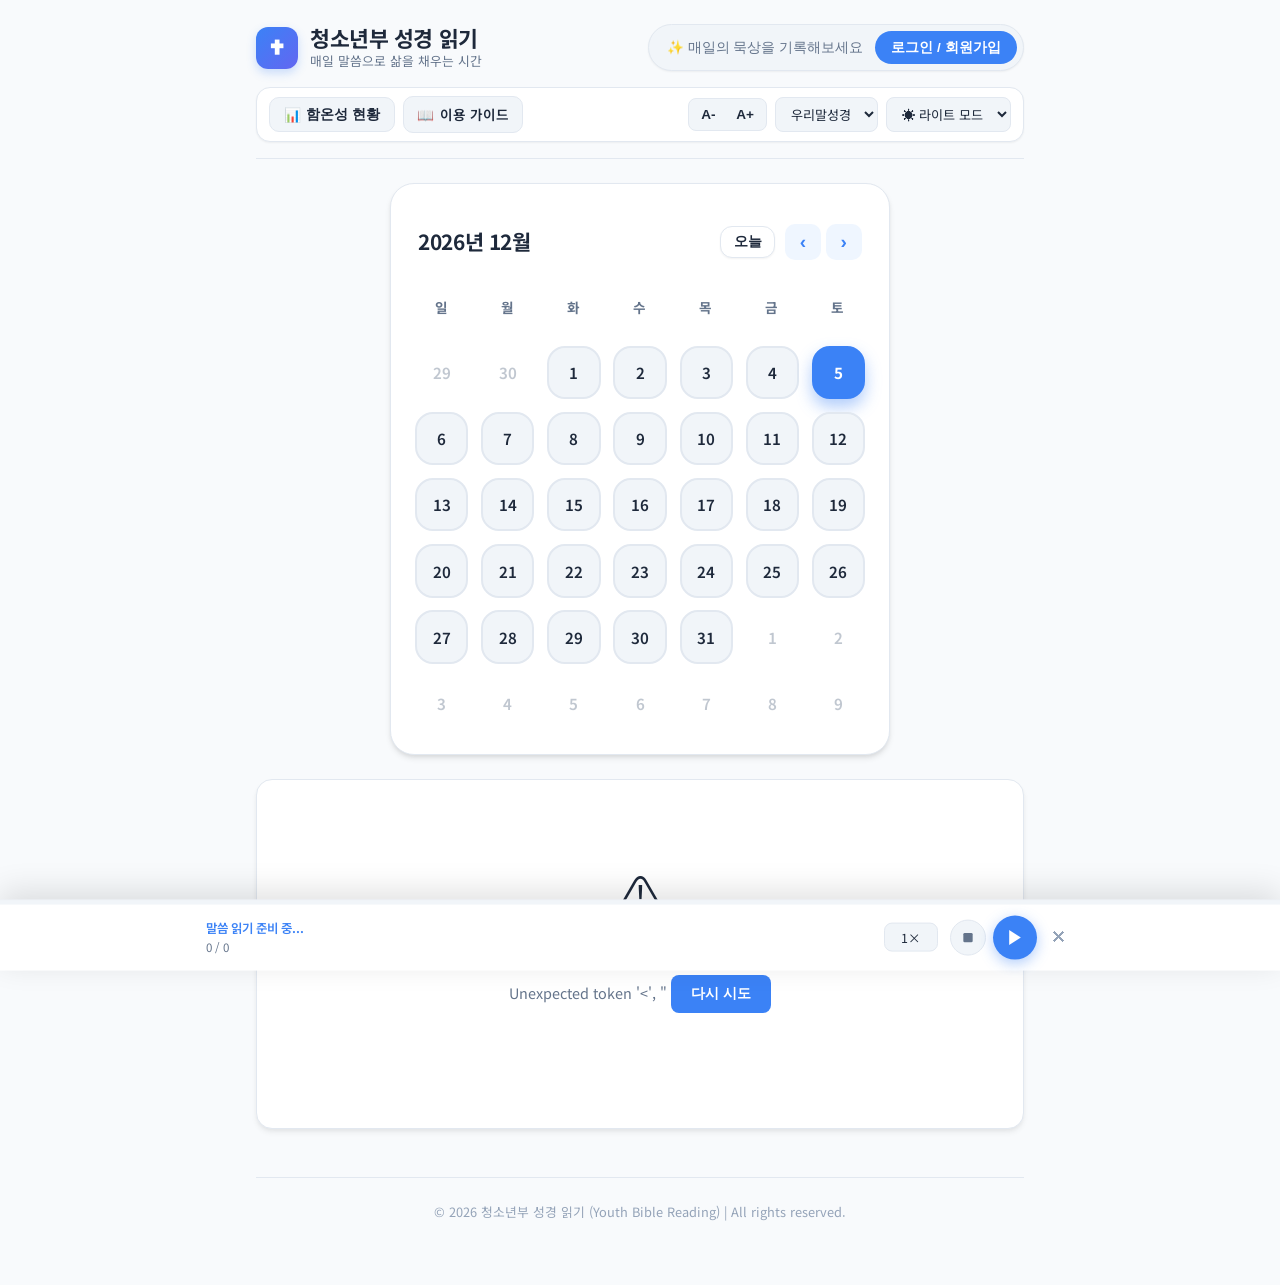
==== commit 20e8b759: "fix: 오늘의 함온성 완료하기 하단 바 가로 길이 정려" ====
--- a/index.html
+++ b/index.html
@@ -6,7 +6,14 @@
   <meta name="viewport" content="width=device-width, initial-scale=1.0">
   <title>청소년부 성경 읽기 - 매일 말씀 묵상</title>
   <meta name="description" content="청소년부 성경 읽기표 및 매일 말씀 묵상 웹 애플리케이션입니다.">
-  <link rel="icon" type="image/png" href="favicon.png">
+  
+  <!-- Open Graph Meta Tags -->
+  <meta property="og:title" content="함온성">
+  <meta property="og:description" content="함께하는 온라인 성경통독">
+  <meta property="og:type" content="website">
+  <meta property="og:image" content="https://bible-reading-nu.vercel.app/mainlogo.png">
+
+  <link rel="icon" type="image/png" href="favicon.ico">
 
   <!-- Global Error Handler for Mobile WebView Debugging -->
   <script>
@@ -209,11 +216,11 @@
     <div id="selectedVersesBar" class="selected-verses-bar" style="display: none;">
       <div class="selected-bar-info">
         <span class="selected-icon">📌</span>
-        <span>선택된 구절: <strong id="selectedCountText">0</strong>개</span>
+        <span><strong id="selectedCountText">0</strong>개 선택됨</span>
       </div>
       <div class="selected-bar-actions">
-        <button id="clearSelectionBtn" class="btn-secondary-sm">선택 해제</button>
-        <button id="openCompletionBtn" class="btn-primary-sm">오늘의 함온성 완료하기</button>
+        <button id="clearSelectionBtn" class="btn-secondary-sm">해제</button>
+        <button id="openCompletionBtn" class="btn-primary-sm">함온성 완료</button>
       </div>
     </div>
 
@@ -299,8 +306,9 @@
       <!-- Register Form -->
       <form id="registerForm" class="auth-form" style="display: none;">
         <div class="form-group">
-          <label for="registerName">이름 (학생/선생님)</label>
-          <input type="text" id="registerName" placeholder="실명을 입력하세요 (예: 홍길동)" required>
+          <label for="registerName">이름 </label>
+          <input type="text" id="registerName" placeholder="실명을 입력하세요 (예: 홍길동)" pattern="^[가-힣]{1,6}$"
+            title="이름은 한글로 1~6글자만 입력 가능하며, 특수문자나 공백은 사용할 수 없습니다." required>
         </div>
         <div class="form-group">
           <label for="registerUsername">아이디</label>
--- a/css/style.css
+++ b/css/style.css
@@ -124,6 +124,8 @@
   display: flex;
   justify-content: space-between;
   align-items: center;
+  flex-wrap: wrap;
+  gap: 0.75rem;
 }
 
 .brand {
@@ -169,6 +171,7 @@
   display: flex;
   align-items: center;
   justify-content: space-between;
+  flex-wrap: wrap;
   gap: 0.75rem;
   background-color: var(--bg-card);
   border: 1px solid var(--border-color);
@@ -606,8 +609,24 @@
 
   .app-header {
     flex-direction: column;
+    align-items: stretch;
+    gap: 1rem;
+  }
+
+  .header-topbar {
+    flex-direction: column;
     align-items: flex-start;
     gap: 1rem;
+    width: 100%;
+  }
+
+  .user-auth-area,
+  .user-profile-area {
+    width: 100%;
+  }
+
+  .user-profile-area {
+    justify-content: space-between;
   }
 
   .header-controls {
@@ -652,14 +671,52 @@
   border: none;
 }
 
-.btn-login {
+/* Login Pill Button */
+.login-pill-btn {
+  display: inline-flex;
+  align-items: center;
+  gap: 0.75rem;
+  padding: 0.4rem 0.4rem 0.4rem 1.1rem;
+  border-radius: 30px;
+  background-color: var(--bg-subtle);
+  color: var(--text-main);
+  border: 1px solid var(--border-color);
+  cursor: pointer;
+  transition: all 0.2s ease;
+  box-shadow: var(--shadow-sm);
+}
+
+.login-pill-btn:hover {
+  background-color: var(--bg-card);
+  border-color: var(--accent-primary);
+  box-shadow: var(--shadow-md);
+  transform: translateY(-1px);
+}
+
+.login-prompt-text {
+  font-size: 0.85rem;
+  color: var(--text-muted);
+  font-weight: 500;
+  pointer-events: none;
+}
+
+.login-action-text {
   background-color: var(--accent-primary);
   color: #ffffff;
-}
-
-.btn-login:hover {
+  padding: 0.45rem 1rem;
+  border-radius: 20px;
+  font-weight: 600;
+  font-size: 0.85rem;
+  transition: background-color 0.2s ease;
+  pointer-events: none;
+}
+
+.login-pill-btn:hover .login-action-text {
   background-color: var(--accent-hover);
-  box-shadow: 0 2px 6px rgba(59, 130, 246, 0.3);
+}
+
+.hide-on-mobile {
+  display: inline-block;
 }
 
 .user-profile-area {
@@ -883,7 +940,7 @@
 
 /* When TTS Player is active, move the selected verses bar up */
 body.tts-active .selected-verses-bar {
-  bottom: calc(1rem + 75px + env(safe-area-inset-bottom, 0px));
+  bottom: calc(72px + env(safe-area-inset-bottom, 0px));
 }
 
 .selected-verses-bar {
@@ -1726,16 +1783,16 @@
 
   /* Selected Verses Floating Bar Mobile */
   .selected-verses-bar {
-    width: 94%;
+    width: 96%;
     bottom: 1rem;
-    padding: 0.75rem 0.9rem;
+    padding: 0.6rem 0.75rem;
     flex-direction: row;
     justify-content: space-between;
-    gap: 0.5rem;
+    gap: 0.35rem;
   }
 
   body.tts-active .selected-verses-bar {
-    bottom: calc(1rem + 75px + env(safe-area-inset-bottom, 0px));
+    bottom: calc(72px + env(safe-area-inset-bottom, 0px));
   }
 
   .selected-bar-info {
--- a/css/calendar.css
+++ b/css/calendar.css
@@ -3,10 +3,11 @@
       background: var(--bg-card);
       border-radius: 24px;
       padding: 1.5rem;
-      margin-bottom: 1.5rem;
+      margin: 0 auto 1.5rem auto;
       box-shadow: 0 4px 6px -1px rgba(0, 0, 0, 0.1), 0 2px 4px -1px rgba(0, 0, 0, 0.06);
       border: 1px solid var(--border-color);
       width: 100%;
+      max-width: 500px;
       animation: fadeIn 0.3s ease-out;
     }
 
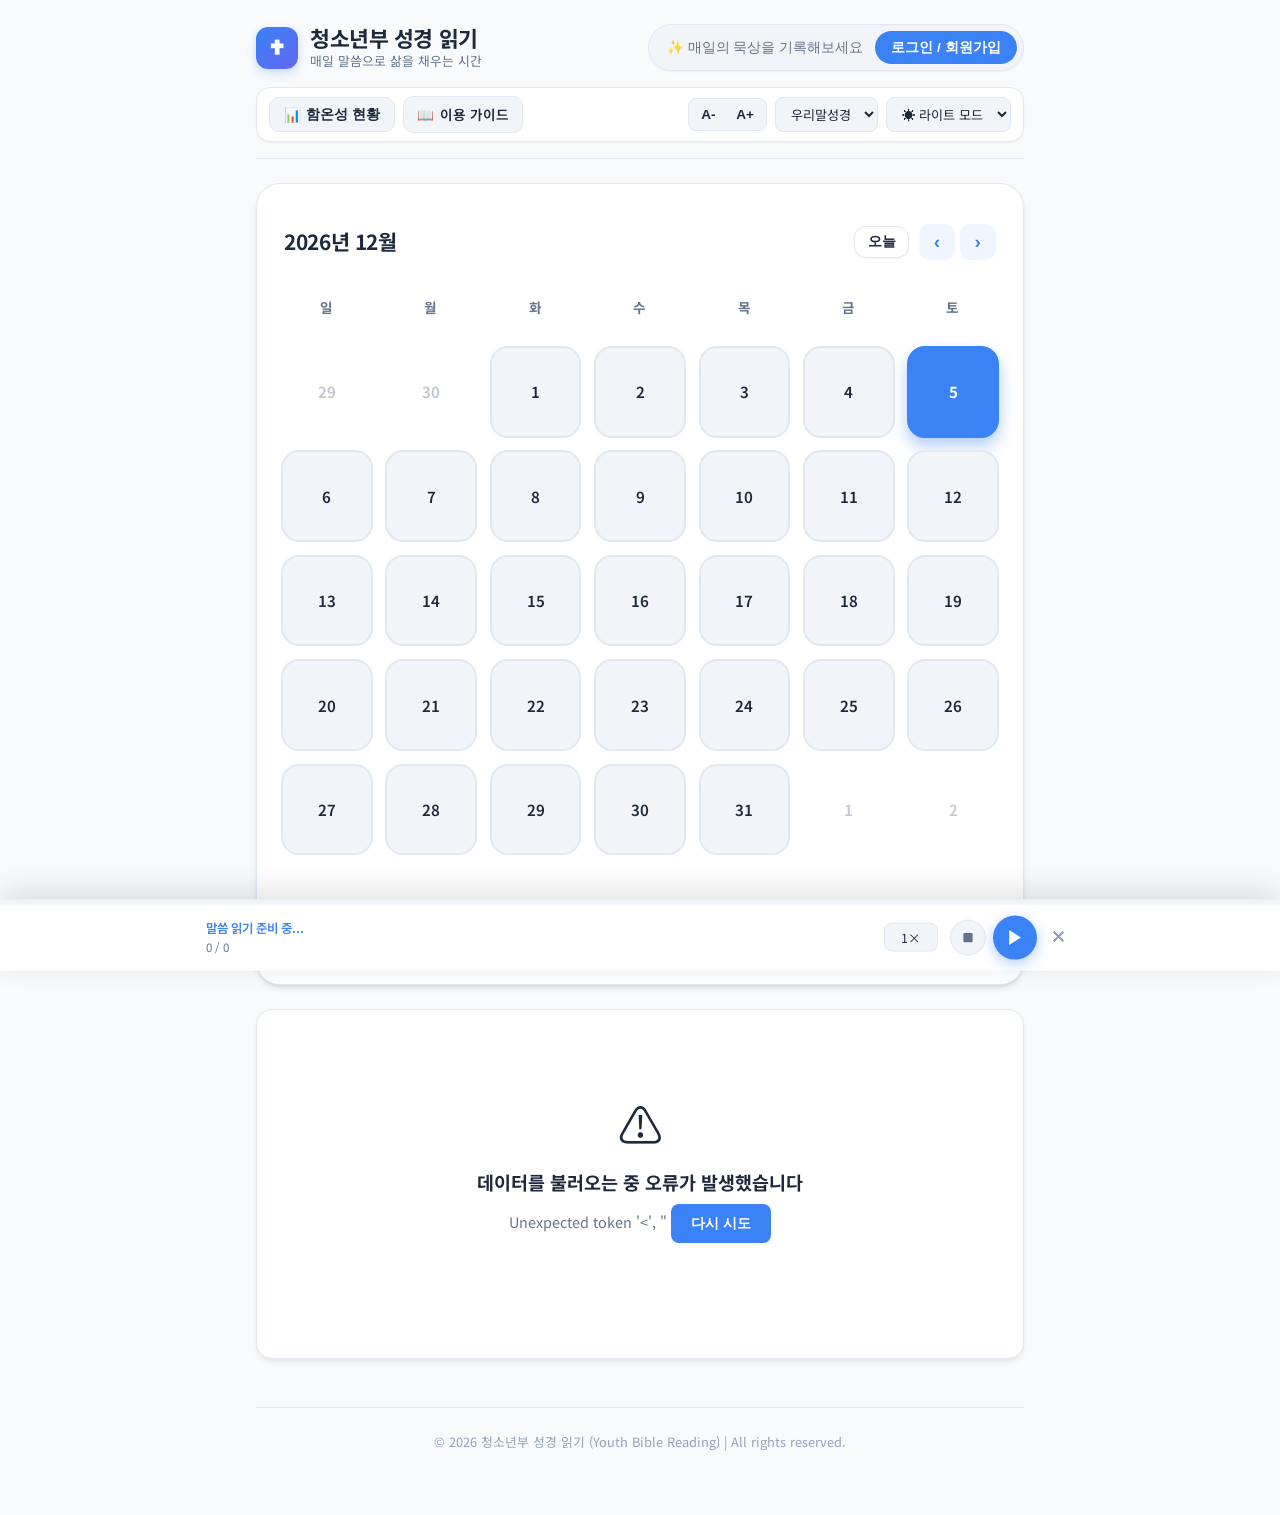
==== commit 14769759: "fix: 불필요한 텍스트 제거" ====
--- a/index.html
+++ b/index.html
@@ -6,7 +6,7 @@
   <meta name="viewport" content="width=device-width, initial-scale=1.0">
   <title>청소년부 성경 읽기 - 매일 말씀 묵상</title>
   <meta name="description" content="청소년부 성경 읽기표 및 매일 말씀 묵상 웹 애플리케이션입니다.">
-  
+
   <!-- Open Graph Meta Tags -->
   <meta property="og:title" content="함온성">
   <meta property="og:description" content="함께하는 온라인 성경통독">
@@ -201,7 +201,6 @@
         </button>
       </div>
       <div id="planTitle" class="plan-title"></div>
-      <div id="planRangeList" class="plan-range-list"></div>
     </section>
 
     <!-- 4. Scripture Reading Main Content -->
@@ -336,18 +335,18 @@
 
       <form id="completionForm" class="auth-form">
         <div class="form-group">
-          <label for="completionMyMessage">선택한 말씀 모음 (myMessage)</label>
+          <label for="completionMyMessage">선택한 말씀 모음</label>
           <textarea id="completionMyMessage" rows="5" class="form-textarea" readonly></textarea>
         </div>
 
         <div class="form-group">
-          <label for="completionPray">오늘의 한 줄 묵상 및 기도 (pray)</label>
+          <label for="completionPray">오늘의 한 줄 묵상 및 기도</label>
           <textarea id="completionPray" rows="3" class="form-textarea"
             placeholder="오늘 말씀을 읽고 느낀 점이나 기도를 적어주세요 (선택사항)"></textarea>
         </div>
 
         <div class="form-group">
-          <label for="completionPrayForUser">서로를 위한 기도제목 (prayForUser)</label>
+          <label for="completionPrayForUser">서로를 위한 기도제목</label>
           <textarea id="completionPrayForUser" rows="2" class="form-textarea"
             placeholder="함께 성경을 읽는 친구들이나 이웃을 위한 기도제목을 적어주세요 (선택사항)"></textarea>
         </div>
--- a/css/style.css
+++ b/css/style.css
@@ -399,24 +399,6 @@
   color: var(--text-main);
   letter-spacing: -0.01em;
   margin-top: 0.2rem;
-}
-
-.plan-range-list {
-  display: flex;
-  flex-wrap: wrap;
-  gap: 0.5rem;
-  margin-top: 0.4rem;
-}
-
-.range-chip {
-  background-color: var(--bg-card);
-  border: 1px solid var(--border-color);
-  padding: 0.3rem 0.75rem;
-  border-radius: 8px;
-  font-size: 0.9rem;
-  font-weight: 600;
-  color: var(--accent-primary);
-  box-shadow: var(--shadow-sm);
 }
 
 /* 7. Scripture Reading Area */
--- a/css/calendar.css
+++ b/css/calendar.css
@@ -7,7 +7,6 @@
       box-shadow: 0 4px 6px -1px rgba(0, 0, 0, 0.1), 0 2px 4px -1px rgba(0, 0, 0, 0.06);
       border: 1px solid var(--border-color);
       width: 100%;
-      max-width: 500px;
       animation: fadeIn 0.3s ease-out;
     }
 
